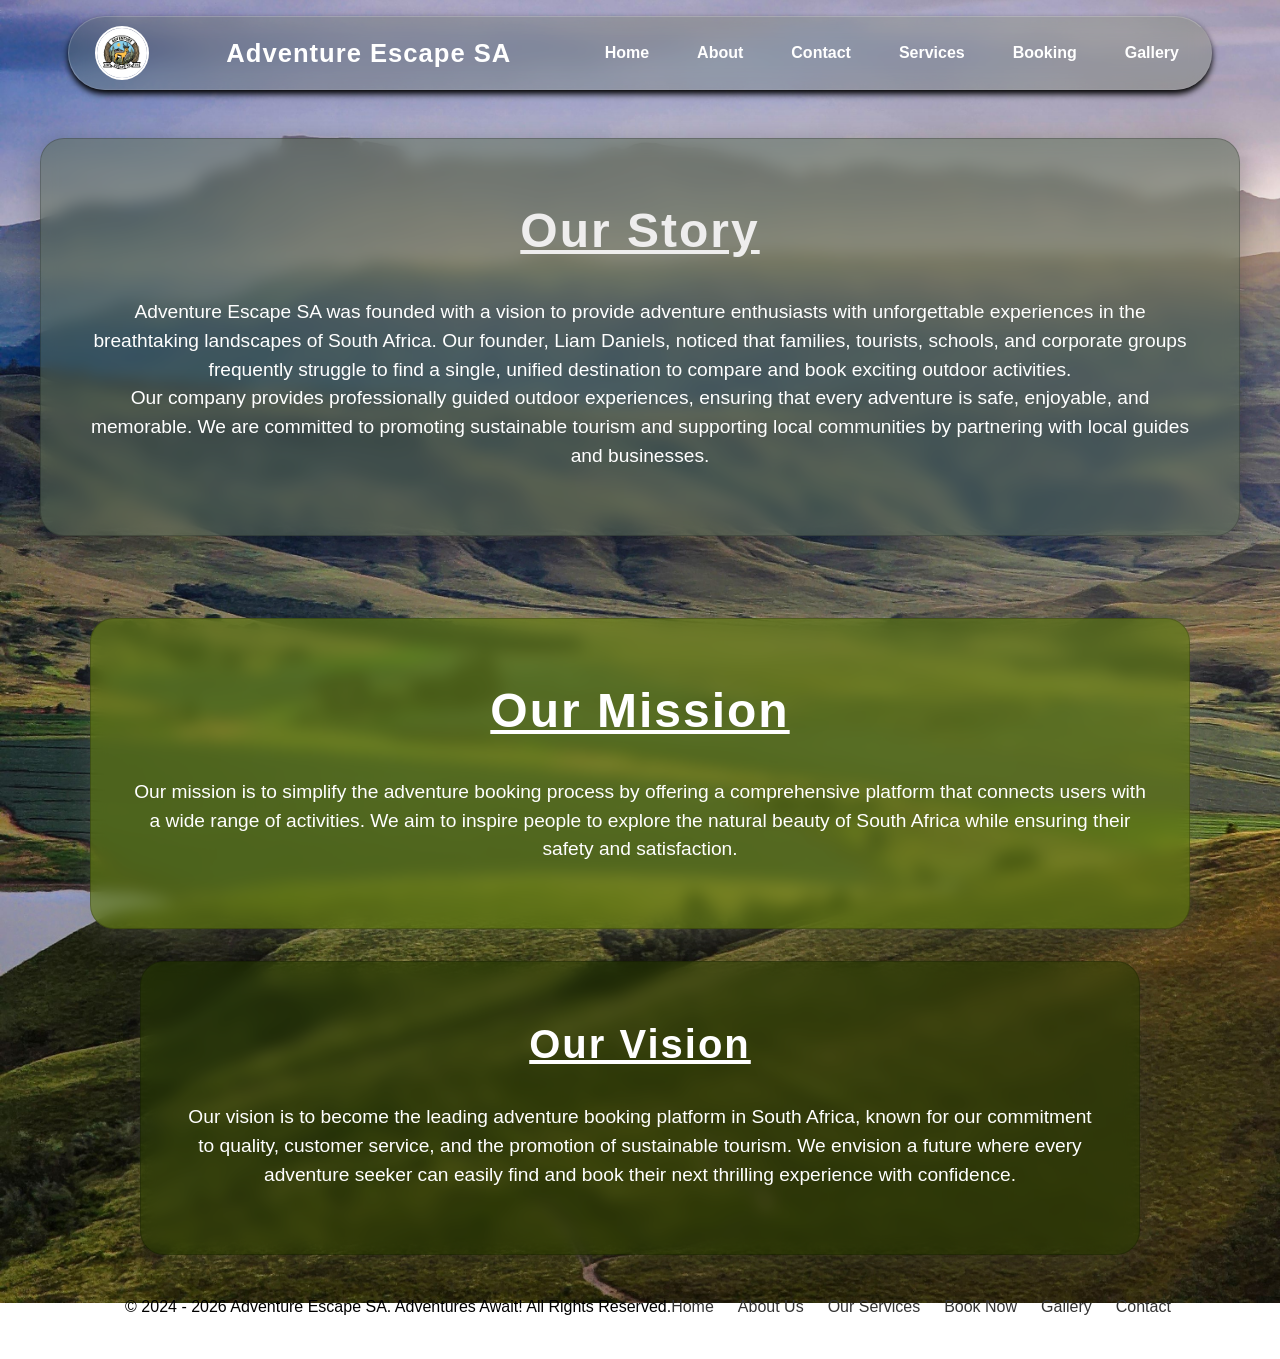
==== about.html @ 1ecb3461 "Website Upload Uploaded the basic website for the Adventure Escape SA webpage." ====
<!DOCTYPE html>
<html lang="en">
<head>
    <meta charset="UTF-8">
    <meta name="viewport" content="width=device-width, initial-scale=1.0">
    
    <title>About Us</title>

    <link rel="stylesheet" href="./styling/style.css"> <!--Tells the browser to link to an external CSS file for styling the page. The href attribute specifies the path to the CSS file. -->

    <link rel="icon" href="./images/logo.jpeg" type="image/jpeg"> <!--Tells the browser to use a favicon for the page. -->

    <!--favicon list-->
    <link rel="apple-touch-icon" sizes="180x180" href="./favicon_io/apple-touch-icon.png">
    <link rel="icon" type="image/png" sizes="32x32" href="./favicon_io/favicon-32x32.png">
    <link rel="icon" type="image/png" sizes="16x16" href="./favicon_io/favicon-16x16.png">
    <link rel="manifest" href="./favicon_io/site.webmanifest">

</head>
<body>
    
    <header>
        <nav class="navbar">

            <!--allows image to be shown on index page-->
            <a class="logo" href="about.html">
                <img src="images/logo.jpeg"
                alt="Adventure Escape SA Logo"
                width="90" height="auto">
            </a>

            <h1>Adventure Escape SA</h1>

            <ul class= "nav-links">
                <li><a href="index.html">Home</a></li>
                <li><a href="about.html">About</a></li>
                <li><a href="contact.html">Contact</a></li>
                <li><a href="services.html">Services</a></li>
                <li><a href="booking.html">Booking</a></li>
                <li><a href="gallery.html">Gallery</a></li>
            </ul>

        </nav>
        </header>

        <main>
            <div class="text-about">
                <h1><u>Our Story</u></h1>
                <p>
                    Adventure Escape SA was founded with a vision to provide adventure enthusiasts with unforgettable experiences in the breathtaking landscapes of South Africa. Our founder, Liam Daniels, noticed that families, tourists, schools, and corporate groups frequently struggle to find a single, unified destination to compare and book exciting outdoor activities. 
                    <br>
                    Our company provides professionally guided outdoor experiences, ensuring that every adventure is safe, enjoyable, and memorable. We are committed to promoting sustainable tourism and supporting local communities by partnering with local guides and businesses.
                </p>
            </div>
        <br>
            <div class="text-mission">
                <h1><u>Our Mission</u></h1>
                <p>
                    Our mission is to simplify the adventure booking process by offering a comprehensive platform that connects users with a wide range of  activities. We aim to inspire people to explore the natural beauty of South Africa while ensuring their safety and satisfaction.
                </p>
            </div>

            <div class="text-vision">
                <h1><u>Our Vision</u></h1>
                <p>
                    Our vision is to become the leading adventure booking platform in South Africa, known for our commitment to quality, customer service, and the promotion of sustainable tourism. We envision a future where every adventure seeker can easily find and book their next thrilling experience with confidence.
                </p>
            </div>     

    <!-- Footer -->

    <footer>

        <div class="footer-container">
            
            <div class="footer-bottom">

                <p>© 2024 - 2026 Adventure Escape SA. Adventures Await! All Rights Reserved.</p> <!--year of org creation as well as org name-->

            </div>

            <div class="footer-links">
                <ul>
                    <li><a href="index.html">Home</a></li>
                    <li><a href="about.html">About Us</a></li>
                    <li><a href="services.html">Our Services</a></li>
                    <li><a href="booking.html">Book Now</a></li>
                    <li><a href="gallery.html">Gallery</a></li>
                    <li><a href="contact.html">Contact</a></li>
                
                </ul>
            </div>
        </div>

    </footer>

</body>
</html>
---- styling/style.css ----
html 
{
    scroll-behavior: smooth;
    height: 100%; /* Ensures the element takes the full height of viewport */
}

body 
{
    display: flex;
    flex-direction: column; /* Ensures the footer is pushed to the bottom of the page */
    min-height: 100vh; /* Ensures the body takes at least the full viewport height */
    font-family: Arial, sans-serif;
    margin: 0;
    padding: 0;
    background-image: url('../images/background.jpg'); /* Add the background image */
    background-repeat: no-repeat; /* Prevent the image from repeating */
    background-position: center; /* Center the background image */
    background-attachment: fixed; /* Keep the background image fixed during scrolling */ 
    background-size: cover; /* Ensure the image covers the entire background */
    min-height: 100vh; /* Ensure the body takes at least the full viewport height */
   
}

/*Typography*/
/*Header styles*/
h1, h2, h3
{
    font-family: cursive, sans-serif;
    color: #ffffff;
    margin: 0;
    padding: 0.5em 0;
}

h1 
{
    font-size: 2rem;
    font-weight: 700;
    text-align: center;
    letter-spacing: 2px;
}

h2 
{
    font-size: 1.5rem;
    font-weight: 600;
    text-align: center;
    letter-spacing: 1px;
}

h3 
{
    font-size: 1rem;
    font-weight: 500;
    text-align: center;
    letter-spacing: 1px;
    padding: 0.5rem 0 0 0;
}

p 
{
    font-size: 1rem;
    line-height: 1.5;
    color: black;
    margin: 0.5rem 0 0.5rem 1rem;
    padding: 0;
}

/*Header and navigation bar */
header 
{
    position:sticky;
    top:0;
    padding: 1rem 0;
    z-index: 1000; /* Ensures the header stays on top of other elements */
}

.navbar 
{
    display: flex; 
    justify-content: space-between; 
    align-items: center;
    list-style: none;
    width: 100%;
    max-width: 1100px; 
    height: 4.5rem; /* Adjusted height for better visibility */
    margin: 0 auto; /* Centers the navbar horizontally */
    padding: 0 1rem 0 26px; /* Adjusted padding to create space on the left side */
    background: rgba(85, 107, 47, 0.2);
    backdrop-filter: blur(10px); /* Adds a blur effect to the navbar background */
    border: 1px solid rgba(255, 255, 255, 0.2); /* Adds a border to the navbar */
    border-style: outset; /* Ensures the border is solid */
    border-radius: 50px; /* Adds rounded corners to the navbar */
    box-shadow: 0 4px 6px black; /* Adds a subtle shadow effect to the navbar */
}

.navbar h1 
{
    font-size: 1.6rem;
    font-weight: 700;
    letter-spacing: 1px;
    color: #ffffff; 
    margin: 0;
    padding: 0;
}

.nav-links 
{
    display: flex;
    list-style: none;
    align-items: center;
    margin: 0;
    padding: 0;
    gap: 1rem;
}

.nav-links li 
{
    margin: 0;
}

/* Links inside the navigation bar */
.nav-links a 
{
    color: #ffffff;
    padding: 0.5rem 1rem;
    font-weight: bold;
    font-size: 1rem;
    border-radius: 20px;
}

.nav-links a:hover 
{
    background-color: #9fd87a;
    color: #000000;
}

/*Logo styles*/
.logo
{
    display: flex;
    align-items: center; 
    text-align: center;
    width: 50px; /* Adjust the width of the logo */
    height: 50px; /* Adjust the height of the logo */
    border: 2px solid #ffffff; /* Adds a border around the logo */
    border-radius: 50%; 
    background-color: #ffffff; /* Sets a background color for the logo */
    overflow: hidden; /* Ensures the logo image fits within the circular shape */
}

.logo img 
{
    width: 100%;
    height: 100%;
    object-fit: cover; /* Prevents squishing or stretching */
}

/*Links*/
a 
{
    color: #333;
    text-decoration: none;
    
}

a:visited 
{
    color: #000000;
}

a:hover 
{
    color: #a0ca76;
}

a:active 
{
    color: #109c91;
}

main 
{
    flex: 1; /* Pushes footer out into empty space below */
    display: flex;
    flex-direction: column; /*makes text boxes stack on top of eachother*/
    gap: 2rem; /* Space between text boxes */
    justify-content: center;
    align-items: center;
    padding: 2rem;
    box-sizing: border-box;
}


/*Text Box Styles*/
/* Service pages' adventure offerings styling as well*/
.text-box 
{   
    width: 100%;
    max-width: 800px;
    margin: 0 auto;
    background: rgba(30, 63, 7, 0.55); 
    padding: 2.5rem;
    border-radius: 24px;
    box-shadow: 0 8px 32px rgba(0, 0, 0, 0.3);
    backdrop-filter: blur(8px);
    text-align: center;
    box-sizing: border-box; 
}

.text-box h1 
{
    font-size: 3rem;
    color: #fdfcfc;
    margin-bottom: 1rem;
}
.text-box p 
{
    font-size: 1.2rem;
    color: #e4e3e3;
    margin: 0 0 1.5rem 0;
    text-align: center;
}
.text-box p ul 
{
    font-size: 1.2rem;
    color: #e4e3e3;
    margin: 0 0 1.5rem 0;
    text-align: center;
}


/*Button styles*/


.btn-container 
{
    display: flex;
    justify-content: center;
    gap: 1.5rem; /* Space between buttons */
    margin-top: 2.5rem; /* Space above the button container */
    flex-wrap: wrap; 
}

.btn-container button 
{
    background-color: transparent; /* Button background color */
    color: #fffbfb; /* Button text color */
    border: 2px solid #ffffff; /* Button border */
    padding: 0.8rem 2.2rem; /* Button padding */
    font-size: 1rem; /* Button font size */
    font-weight: bold; /* Button font weight */
    border-radius: 30px; /* Rounded corners for buttons */
    cursor: pointer; /* Pointer cursor on hover */
}

.btn-container button:hover
{
    background-color: #80c535;
    color: #000000;
}

/*ABOUT PAGE*/
.text-about 
{   
    width: 100%;
    max-width: 1200px;
    margin: 0 auto;
    background: rgba(88, 105, 85, 0.55); 
    padding: 2.5rem;
    border-radius: 24px;
    border: 1px solid rgba(0, 0, 0, 0.2);
    box-shadow: 0 8px 32px rgba(0, 0, 0, 0.3);
    backdrop-filter: blur(8px);
    text-align: center;
    box-sizing: border-box; 
}

.text-about h1 
{
    font-size: 3rem;
    color: #eeeded;
    margin-bottom: 1rem;
}

.text-about p 
{
    font-size: 1.2rem;
    color: #ffffff;
    margin: 0 0 1.5rem 0;
    text-align: center;
}

/*mission section*/
.text-mission 
{ 
    background: rgba(96, 121, 21, 0.685);
    width: 95%;
    max-width: 1100px;
    padding: 2.5rem;
    margin: 0 auto;
    border-radius: 24px;
    border: 1px solid rgba(0, 0, 0, 0.2);
    box-shadow: 0 8px 32px rgba(117, 113, 113, 0.3);
    backdrop-filter: blur(8px);
    text-align: center;
    box-sizing: border-box;
}

.text-mission h1 
{
    font-size: 3rem;
    color: #ffffff;
    margin-bottom: 1rem;
}

.text-mission p 
{
    font-size: 1.2rem;
    color: #ffffff;
    margin: 0 0 1.5rem 0;
    text-align: center;
}

/*Vision section*/
.text-vision 
{ 
    background: rgba(39, 59, 2, 0.55);
    width: 95%;
    max-width: 1000px;
    padding: 2.5rem;
    margin: 0 auto;
    border-radius: 24px;
    border: 1px solid rgba(0, 0, 0, 0.2);
    box-shadow: 0 8px 32px rgba(65, 63, 63, 0.3);
    backdrop-filter: blur(8px);
    text-align: center;
    box-sizing: border-box;
}

.text-vision h1 
{
    font-size: 2.5rem;
    color: #ffffff;
    margin-bottom: 1rem;
}

.text-vision p 
{
    font-size: 1.2rem;
    color: #ffffff;
    margin: 0 0 1.5rem 0;
    text-align: center;
}

/*Services section*/
.text-services
{ 
    background: rgba(39, 59, 2, 0.55);
    width: 100%;
    max-width: 1500px;
    padding: 2.5rem;
    margin: 0 auto;
    border-radius: 24px;
    border: 1px solid rgba(0, 0, 0, 0.2);
    box-shadow: 0 8px 32px rgba(65, 63, 63, 0.3);
    backdrop-filter: blur(40px);
    text-align: center;
    box-sizing: border-box;
}

.text-services h1 
{
    font-size: 2.5rem;
    color: #000000;
    margin-bottom: 1rem;
}

.text-services p 
{
    font-size: 1.5rem;
    color: #ffffff;
    margin: 0 0 1.5rem 0;
    text-align: center;
}
.text-services p u 
{
    font-size: 2rem;
    color: #080808;
    margin: 0 0 1.5rem 0;
    text-align: center;
}

.service-card 
{
    background: rgba(155, 43, 43, 0.1); /* Semi-transparent white background */
    border: 1px solid rgba(255, 254, 254, 0.2); 
    border-radius: 15px; /* Rounded corners */
    padding: 1.5rem; /* Padding inside the card */
    margin: 3rem; /* Margin around the card */
    box-shadow: 0 4px 8px rgba(226, 214, 214, 0.2); /* Subtle shadow for depth */
    text-align: center; /* Center the text inside the card */
}

.service-card h2 
{
    color: #ffffff;
    text-align: center;
    font-size: 2rem;
    text-decoration: underline;
}

.service-card ul 
{
    color: #ffffff;
    text-align: left;
    font-size: 1.2rem;
}

.service-card:hover 
{
    transform: translateY(-10px); /* Slightly lift the card on hover */
    box-shadow: 0 8px 16px rgba(0, 0, 0, 0.3); /* Enhance shadow on hover */
}

.price 
{
    font-size: 2.5rem;
    color: #020202;
    margin: 0 0 1.5rem 0;
    text-align: center;
    text-decoration: bold;
}

.booking 
{
    background-color: #b8720af1; 
    color: #020202;/* White text */
    padding: 2rem; 
    margin: 2rem auto;  
    border-radius: 20px; /* Rounded corners */
    width: 90%; 
    max-width: 1600px; 
}
.booking h1 
{
    font-size: 2rem;
    color: #000000;
    margin-bottom: 1rem;
    text-align: center;
    text-decoration: underline;
}

.booking p 
{
    font-size: 1.5rem;
    color: #000000;
    margin: 0 0 1.5rem 0;
    text-align: center;
}

.packages 
{
    font-size: 1.5rem;
    color: #020202; /* White text */
    padding: 2rem; /* Padding inside the booking section */
    margin: 2rem auto; /* Center the booking section with some margin */   
    width: 50%;
    max-width: 1600px; /* Limit the width of the booking section */
    background: rgba(58, 82, 4, 0.55);
    border-radius: 24px;
    border: 1px solid rgba(0, 0, 0, 0.2);
    box-shadow: 0 8px 32px rgba(65, 63, 63, 0.3);
    backdrop-filter: blur(40px);
    
}

.packages h1 
{
    font-size: 2.5rem;
    color: #000000;
    margin-bottom: 1rem;
    text-align: center;
}
.packages h2 
{
    font-size: 2rem;
    color: #000000;
    margin-bottom: 1rem;
    text-align: left;
    text-decoration: underline;
}

.packages p ul
{
    font-size: 1.5rem;
    color: #000000;
    margin: 0 0 1.5rem 0;
    text-align: left;
}

/*BOOKING PAGE STYLING*/
form 
{
    display: flex;
    flex-direction: column;
    gap: 1rem;
    text-align: left;
    max-width: 500px;
    margin: 0 auto;
    color: #ffffff;
}

.name 
{
    display: flex;
    flex-direction: column;
    gap: 0.5rem;
    width: 100%;
    padding: 0.5rem;
    border: none;
}

.input 
{
    height: 2rem;
    border-radius: 5px;
    width: 100%;
}

.email 
{
    width: 100%;
    padding: 0.5rem;
    border: none;
}

.submit
{
    background-color: transparent; /* Button background color */
    width: 100%; /* Button width */
    color: #fffbfb; /* Button text color */
    border: 2px solid #ffffff; /* Button border */
    padding: 0.8rem 2.2rem; /* Button padding */
    font-size: 1rem; /* Button font size */
    font-weight: bold; /* Button font weight */
    border-radius: 30px; /* Rounded corners for buttons */
    cursor: pointer; /* Pointer cursor on hover */
}

.submit:hover
{
    background-color: #352206;
}

/*CONTACT PAGE STYLING*/
form 
{
    display: flex;
    flex-direction: column;
    gap: 1rem;
    text-align: left;
    max-width: 500px;
    margin: 0 auto;
    color: #ffffff;
}

.message 
{
    display: flex;
    font-family: Arial, sans-serif;
    flex-direction: column;
    gap: 0.5rem;
    width: 100%;
    padding: 0.5rem;
    border: none;
    border-radius: 5px;
}

/*GALLERY PAGE*/
.gallery-grid {
    display: flex;
    flex-wrap: wrap; /* Allows image cards to spill to new rows */
    justify-content: center;
    gap: 1.5rem;
    margin-top: 2rem;
}
.gallery-card {
    background: rgba(0, 0, 0, 0.4);
    border: 1px solid rgba(255, 255, 255, 0.15);
    border-radius: 16px;
    width: 300px; 
    padding: 0.8rem;
    box-sizing: border-box;
    box-shadow: 0 4px 15px rgba(0, 0, 0, 0.3);
}

.gallery-card .description
{
    padding: 12px;
    text-align: center;
    color: #fcfbfb;
    font-size: 1.5rem;
}

.gallery-card:hover
{
    border: 10px solid rgba(204, 218, 15, 0.726);
    transform: translateY(-10px); /* Slightly lift the card on hover */
    box-shadow: 0 8px 16px rgba(0, 0, 0, 0.3); /* Enhance shadow on hover */
}

.gallery-card img
{
width: 100%; /*100% of the width of our gallery so it will be 200px*/
height: auto;
}

/*FOOTER STYLING*/
.footer 
{
    background-color: #556B2F;
    color: #ffffff;
    text-align: center;
    padding: 1rem 2rem;
    margin-top: auto; /* Adds space above the footer */
    width: 100%; /* Ensures the footer spans the full width of the page */
    box-sizing: border-box;
}

.footer-container 
{
    display: flex;
    justify-content: space-between; /* Pushes copyright left, menu links right */
    align-items: center; 
    max-width: 1100px;
    margin: 0 auto;
    width: 100%;
}

.footer-links ul
{
    display: flex;
    list-style: none;
    padding: 0;
    margin: 0.5rem 0;
    gap: 1.5rem;
}

.footer-links a:hover
{
    color: #9fd87a;
    text-decoration: underline;
}


/*Media Queries for Responsive Design*/
/* 🌍 Tablet View*/
@media (max-width: 850px) 
{
    .navbar h1 
    {
        font-size: 1.3rem;
        letter-spacing: 0;
    }
    
    .nav-links a 
    {
        padding: 0.4rem 0.7rem;
        font-size: 0.95rem;
    }
    
    .text-box h1 
    {
        font-size: 2.3rem;
    }
}


/* 📱 Mobile Phone View */
@media (max-width: 650px) {

    header 
    {
        padding: 0.5rem 0;
    }

    .navbar 
    {
        height: auto;
        flex-direction: column; 
        padding: 1rem;
        border-radius: 20px;
        gap: 0.8rem;
    }

    .navbar h1 
    {
        text-align: center;
        font-size: 1.4rem;
        padding-bottom: 0.2rem;
    }

    .nav-links 
    {
        justify-content: center;
        flex-wrap: wrap; /* Allows menu links to wrap neatly to a second line if they run out of room */
        gap: 0.3rem 0.8rem;
    }

    .nav-links a 
    {
        font-size: 0.9rem;
        padding: 0.3rem 0.5rem;
    }

    .text-box 
    {
        width: 100%;
        padding: 1.5rem;
        border-radius: 16px;
    }

    .text-box h1 
    {
        font-size: 1.8rem; 
    }

    .text-box p 
    {
        font-size: 1rem; 
        line-height: 1.5;
    }

    .btn-container 
    {
        flex-direction: column;
        gap: 1rem;
        width: 100%;
        max-width: 280px; 
        margin: 1.5rem auto 0 auto;
    }

    .btn-container button 
    {
        width: 100%; /* width makes buttons easier to tap */
        padding: 0.7rem 1.5rem;
    }

    .footer-container 
    {
        flex-direction: column;
        gap: 1rem;
        text-align: center;
    }

    .footer-bottom p 
    {
        text-align: center;
    }

    .footer-links ul 
    {
        justify-content: center;
        flex-wrap: wrap; /* Allows links to break into two lines nicely on small screens */
        gap: 0.5rem 1rem;
    }
}

/*
REFERENCING 

Bro Code (2024) How to include a CSS background image[Online video]. Available at: https://youtu.be/_oFWg_NlKdo?si=jBeFx-gripyCZW45 (Accessed: 5 October 2026).

freeCodeCamp.org (2021) Build a Simple Website with HTML, CSS, JavaScript – Course for Beginners [Online video]. Available at: https://www.youtube.com/watch?v=krfUjg0S2uI (Accessed: 20 September 2026).

CSSnippets (2025) Learn how to use CSS Media Queries in 5 Minutes[Online video]. Available at: https://www.youtube.com/watch?v=Q8meex0f3c8 (Accessed: 23 September 2026).

Easy Tutorials (2021) How To Make Website Using HTML & CSS | Full Responsive Multi Page Website Design Step by Step[Online video]. Available at: https://youtu.be/oYRda7UtuhA?si=w4pZtsWB8iqd2VNQ (Accessed: 22 September 2026).

Bro Code (2023) Learn HTML favicons in 2 minutes![Online video]. Available at: https://youtu.be/8iXHciqlAdA?si=irCVSLKbP1_gmSwz (Accessed: 1 October 2026)

Bro Code (2023) How to create a CSS image gallery in 5 minutes![Online video]. Available at: https://youtu.be/uu0lOX6Ot3s?si=qUccz-LK9IrkrFQf (Accessed: 8 October 2026).

Coding2GO (2024) Learn CSS Flexbox in 20 Minutes (Course)[Online video]. 4 January. Available at: https://youtu.be/wsTv9y931o8?si=u5cZ2YZ-CnTmExZj (Accessed: 29 September 2026).

W3Schools (2026) HTML & CSS Landing Page Project. Available at: https://www.w3schools.com/htmlcss/htmlcss_project_landing_page.asp (Accessed: 20 September 2026)


*/
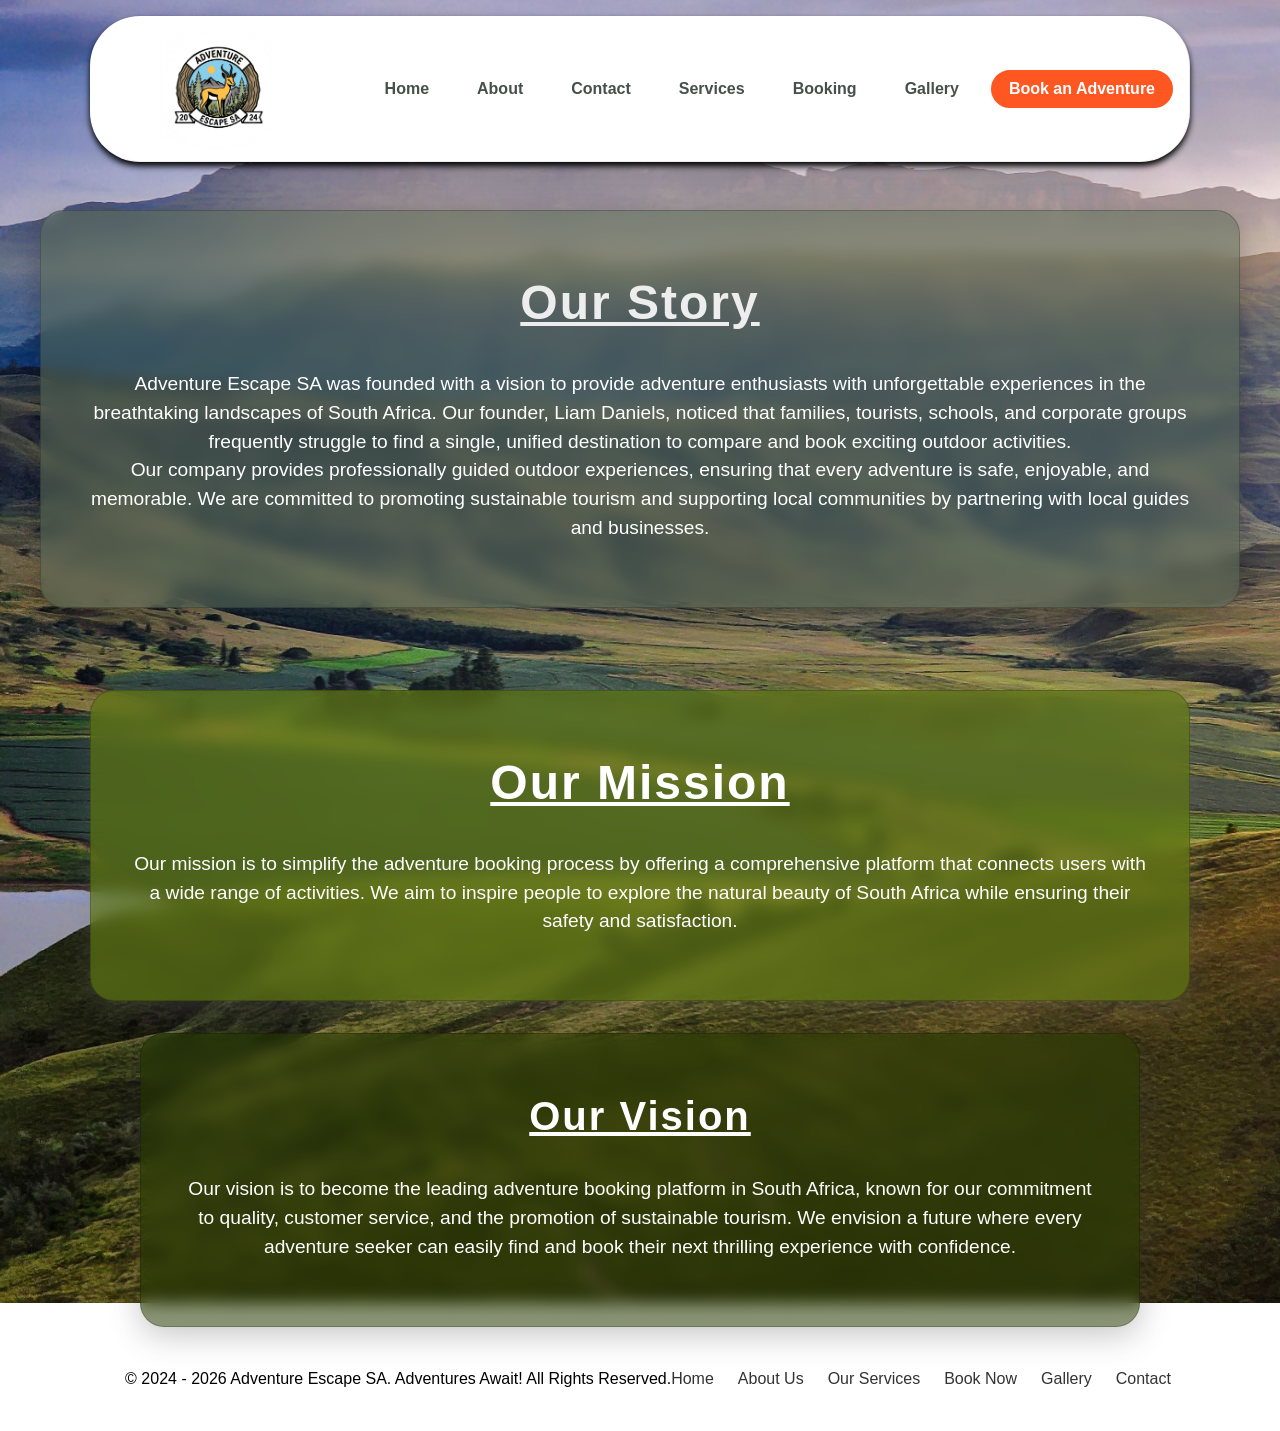
==== commit cf31c550: "updated the new navbar layout to all pages" ====
--- a/about.html
+++ b/about.html
@@ -19,17 +19,16 @@
 </head>
 <body>
     
-    <header>
-        <nav class="navbar">
+    <header> <!--Header section of the page. This is where the navigation bar and other header elements will be placed. -->
+        
+        <nav class="navbar"> <!--Navigation bar section. This is where the navigation links will be placed. -->
 
             <!--allows image to be shown on index page-->
-            <a class="logo" href="about.html">
+            <a class="logo" href="index.html">
                 <img src="images/logo.jpeg"
-                alt="Adventure Escape SA Logo"
-                width="90" height="auto">
+                alt="Adventure Escape SA Logo">
             </a>
 
-            <h1>Adventure Escape SA</h1>
 
             <ul class= "nav-links">
                 <li><a href="index.html">Home</a></li>
@@ -38,10 +37,18 @@
                 <li><a href="services.html">Services</a></li>
                 <li><a href="booking.html">Booking</a></li>
                 <li><a href="gallery.html">Gallery</a></li>
+                <li class="mobile-book">
+                    <a href="booking.html" class="btn btn-primary">
+                        Book an Adventure
+                    </a>
+                </li>
             </ul>
+                   
+    
 
         </nav>
-        </header>
+
+    </header>
 
         <main>
             <div class="text-about">
--- a/styling/style.css
+++ b/styling/style.css
@@ -65,95 +65,150 @@
     padding: 0;
 }
 
-/*Header and navigation bar */
-header 
-{
-    position:sticky;
-    top:0;
+/* Header and navigation bar */
+header {
+    position: sticky;
+    top: 0;
     padding: 1rem 0;
-    z-index: 1000; /* Ensures the header stays on top of other elements */
-}
-
-.navbar 
-{
-    display: flex; 
-    justify-content: space-between; 
+    z-index: 1000;
+}
+
+/* Main navbar */
+.navbar {
+    display: flex;
+    justify-content: space-between;
     align-items: center;
     list-style: none;
     width: 100%;
-    max-width: 1100px; 
-    height: 4.5rem; /* Adjusted height for better visibility */
-    margin: 0 auto; /* Centers the navbar horizontally */
-    padding: 0 1rem 0 26px; /* Adjusted padding to create space on the left side */
-    background: rgba(85, 107, 47, 0.2);
-    backdrop-filter: blur(10px); /* Adds a blur effect to the navbar background */
-    border: 1px solid rgba(255, 255, 255, 0.2); /* Adds a border to the navbar */
-    border-style: outset; /* Ensures the border is solid */
-    border-radius: 50px; /* Adds rounded corners to the navbar */
-    box-shadow: 0 4px 6px black; /* Adds a subtle shadow effect to the navbar */
-}
-
-.navbar h1 
-{
+    box-sizing: border-box;
+    color: #46504A;
+    max-width: 1100px;
+
+    /* Allow navbar height to adjust to its content */
+    min-height: 4.5rem;
+    height: auto;
+
+    margin: 0 auto;
+    padding: 10px 1rem 10px 26px;
+
+    background: #FFFFFF;
+    backdrop-filter: blur(10px);
+    border: 1px solid rgba(255, 255, 255, 0.2);
+    border-style: outset;
+    border-radius: 50px;
+    box-shadow: 0 4px 6px black;
+
+    /* Prevent content from overflowing */
+    gap: 1rem;
+}
+
+/* Navbar heading */
+.navbar h1 {
     font-size: 1.6rem;
     font-weight: 700;
     letter-spacing: 1px;
-    color: #ffffff; 
+    color: #46504A;
     margin: 0;
     padding: 0;
 }
 
-.nav-links 
-{
+/* Navigation links */
+.nav-links {
     display: flex;
     list-style: none;
     align-items: center;
+    flex-wrap: wrap;
     margin: 0;
     padding: 0;
     gap: 1rem;
 }
 
-.nav-links li 
-{
+.nav-links li {
     margin: 0;
 }
 
 /* Links inside the navigation bar */
-.nav-links a 
-{
-    color: #ffffff;
+.nav-links a {
+    display: inline-block;
+    color: #46504A;
     padding: 0.5rem 1rem;
     font-weight: bold;
     font-size: 1rem;
     border-radius: 20px;
-}
-
-.nav-links a:hover 
-{
+    text-decoration: none;
+}
+
+.nav-links a:hover {
     background-color: #9fd87a;
     color: #000000;
 }
-
-/*Logo styles*/
-.logo
-{
-    display: flex;
-    align-items: center; 
-    text-align: center;
-    width: 50px; /* Adjust the width of the logo */
-    height: 50px; /* Adjust the height of the logo */
-    border: 2px solid #ffffff; /* Adds a border around the logo */
-    border-radius: 50%; 
-    background-color: #ffffff; /* Sets a background color for the logo */
-    overflow: hidden; /* Ensures the logo image fits within the circular shape */
-}
-
-.logo img 
-{
+/* Style the CTA link directly to use the border */
+.mobile-book .btn-primary {
+    background-color: #ff5722; 
+    border: 2px solid #ff5722;     
+    color: #ffffff;             
+    font-weight: bold;
+    transition: all 0.3s ease;     /* Smooth transition for the hover effect */
+}
+
+/* Invert the colours when the user hovers over it */
+.mobile-book .btn-primary:hover {
+    background-color: #ffffff ;     /* Fills the button on hover */
+    color:#ff5722;                /* Changes text to white for readability */
+}
+
+/* Logo container */
+.logo {
+    display: flex;
+    align-items: center;
+    justify-content: center;
+
+    /* Logo can grow without overflowing the navbar */
+    width: 120px;
+    height: 120px;
+    min-width: 200px;
+    flex-shrink: 0;
+
+    border: 2px solid #ffffff;
+    border-radius: 50%;
+    background-color: #ffffff;
+    overflow: hidden;
+}
+
+/* Logo image */
+.logo img {
+    display: block;
     width: 100%;
     height: 100%;
-    object-fit: cover; /* Prevents squishing or stretching */
-}
+    object-fit: contain;
+    border-radius: 50%;
+}
+
+/* Responsive navbar for smaller screens */
+@media (max-width: 768px) {
+    .navbar {
+        width: calc(100% - 2rem);
+        padding: 10px 16px;
+        border-radius: 25px;
+        flex-wrap: wrap;
+    }
+
+    .logo {
+        width: 70px;
+        height: 70px;
+        min-width: 70px;
+    }
+
+    .nav-links {
+        gap: 0.25rem;
+    }
+
+    .nav-links a {
+        padding: 0.5rem;
+        font-size: 0.9rem;
+    }
+}
+
 
 /*Links*/
 a 
@@ -652,6 +707,99 @@
     text-decoration: underline;
 }
 
+/*CALCULATE PAGE/CART PAGE*/
+
+.shop
+{
+    padding: 100px 9% 30px;  
+    width: 100%;
+    max-width: 1600px;
+    margin: 0 auto;
+    background: rgba(131, 143, 121, 0.55); 
+    padding: 2.5rem;
+    border-radius: 24px;
+    box-shadow: 0 8px 32px rgba(0, 0, 0, 0.3);
+    backdrop-filter: blur(8px);
+    text-align: center;
+    box-sizing: border-box; 
+}
+
+
+.section-title 
+{
+    font-size: 35px;
+    text-align: center;
+    margin-bottom: 15px;
+}
+
+.product-content
+{
+    display: grid;
+    grid-template-columns: repeat(auto-fit, minmax(280px, 1fr));
+    gap: 30px;
+}
+
+.product-box .img-box
+{
+    display: flex;
+    border-radius: 10px;
+    overflow: hidden;
+}
+
+.img-box img 
+{
+    width: 100%;
+    transition: 0.5s; /*allows for smoother transition when it is*/
+}
+
+.img-box:hover img 
+{
+    transform: scale(1.1); /*makes image enlarge a little when we hover over it*/
+}
+
+.product-name 
+{
+    font-size: 20px;
+    margin-top: 10px;
+}
+
+.price-and-cart
+{
+    display: flex;
+    justify-content: space-between;
+    align-items: center;
+}
+
+.price 
+{
+    font-size: 18px;
+    font-weight: 500;
+}
+
+.price-and-cart .add-cart
+{
+    padding: 10px;
+    background: rgb(73, 31, 4);
+    border-radius: 6px;
+    font-size: 20px;
+    color: #fff;
+    cursor: pointer;
+}
+
+.cart 
+{
+     width: 100%;
+    max-width: 1600px;
+    margin: 0 auto;
+    background: rgba(202, 173, 8, 0.55); 
+    padding: 2.5rem;
+    border-radius: 24px;
+    box-shadow: 0 8px 32px rgba(0, 0, 0, 0.3);
+    backdrop-filter: blur(8px);
+    text-align: center;
+    box-sizing: border-box; 
+}
+
 
 /*Media Queries for Responsive Design*/
 /* 🌍 Tablet View*/
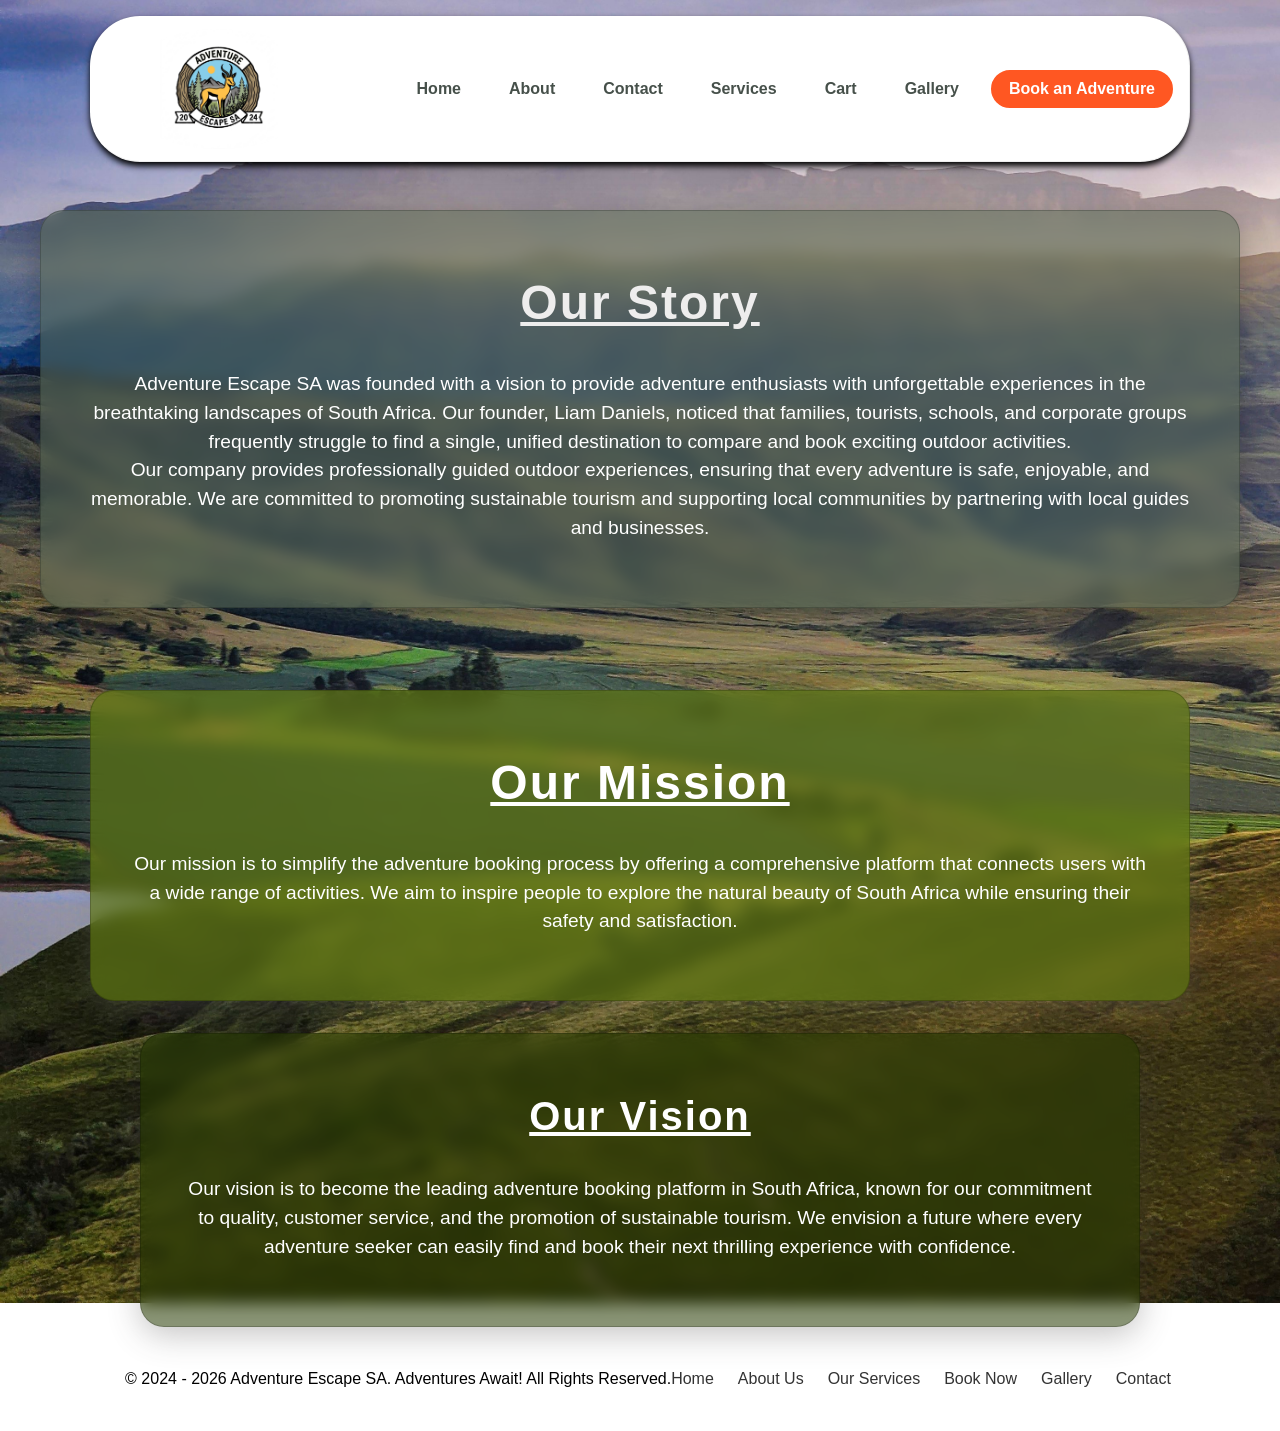
==== commit ee57d6d2: "Restored calculate html.Change nav name for calculate html" ====
--- a/about.html
+++ b/about.html
@@ -35,7 +35,7 @@
                 <li><a href="about.html">About</a></li>
                 <li><a href="contact.html">Contact</a></li>
                 <li><a href="services.html">Services</a></li>
-                <li><a href="booking.html">Booking</a></li>
+                <li><a href="calculate.html">Cart</a></li>
                 <li><a href="gallery.html">Gallery</a></li>
                 <li class="mobile-book">
                     <a href="booking.html" class="btn btn-primary">
--- a/styling/style.css
+++ b/styling/style.css
@@ -151,9 +151,9 @@
     transition: all 0.3s ease;     /* Smooth transition for the hover effect */
 }
 
-/* Invert the colours when the user hovers over it */
+
 .mobile-book .btn-primary:hover {
-    background-color: #ffffff ;     /* Fills the button on hover */
+    background-color: #ffffff ;     /* Fills the button once you hover over it */
     color:#ff5722;                /* Changes text to white for readability */
 }
 
@@ -298,9 +298,9 @@
 
 .btn-container button 
 {
-    background-color: transparent; /* Button background color */
+    background-color: #ff5722; /* Button background color */
     color: #fffbfb; /* Button text color */
-    border: 2px solid #ffffff; /* Button border */
+    border: 2px solid #ff5722;; /* Button border */
     padding: 0.8rem 2.2rem; /* Button padding */
     font-size: 1rem; /* Button font size */
     font-weight: bold; /* Button font weight */
@@ -800,9 +800,28 @@
     box-sizing: border-box; 
 }
 
+.btn-buy 
+{
+    background-color: #fff; 
+    color: #ff5722; 
+    border: 2px solid #ff5722;; 
+    padding: 0.8rem 2.2rem; 
+    font-size: 1rem; 
+    font-weight: bold;
+    border-radius: 30px;
+    cursor: pointer;
+    background-color: #fff;
+}
+
+
+.btn-buy:hover {
+    background-color: #ff5722 ;     /* Fills the button once you hover over it */
+    color:#fff;                /* Changes text to white for readability */
+}
+
 
 /*Media Queries for Responsive Design*/
-/* 🌍 Tablet View*/
+/*Tablet View*/
 @media (max-width: 850px) 
 {
     .navbar h1 
@@ -824,7 +843,7 @@
 }
 
 
-/* 📱 Mobile Phone View */
+/*  Mobile Phone View */
 @media (max-width: 650px) {
 
     header 
@@ -851,7 +870,7 @@
     .nav-links 
     {
         justify-content: center;
-        flex-wrap: wrap; /* Allows menu links to wrap neatly to a second line if they run out of room */
+        flex-wrap: wrap; 
         gap: 0.3rem 0.8rem;
     }
 
@@ -933,5 +952,8 @@
 
 W3Schools (2026) HTML & CSS Landing Page Project. Available at: https://www.w3schools.com/htmlcss/htmlcss_project_landing_page.asp (Accessed: 20 September 2026)
 
+Codehal (2024) How To Create Add To Cart Shopping Using HTML CSS And JavaScript | Shopping Cart In JavaScript. 17 September. Available at: https://youtu.be/u_iQn0hvrac?si=Mofuv9UuC5_MEg6o (Accessed: 8 October 2026).
+
+Stack Overflow (2023) How to create an 'add to cart' button and update the product to a table corresponding? [Forum post]. 2 October. Available at: https://stackoverflow.com/questions/77217693/how-to-create-an-add-to-cart-button-and-update-the-product-to-a-table-correspo (Accessed: 10 October 2026).
 
 */
